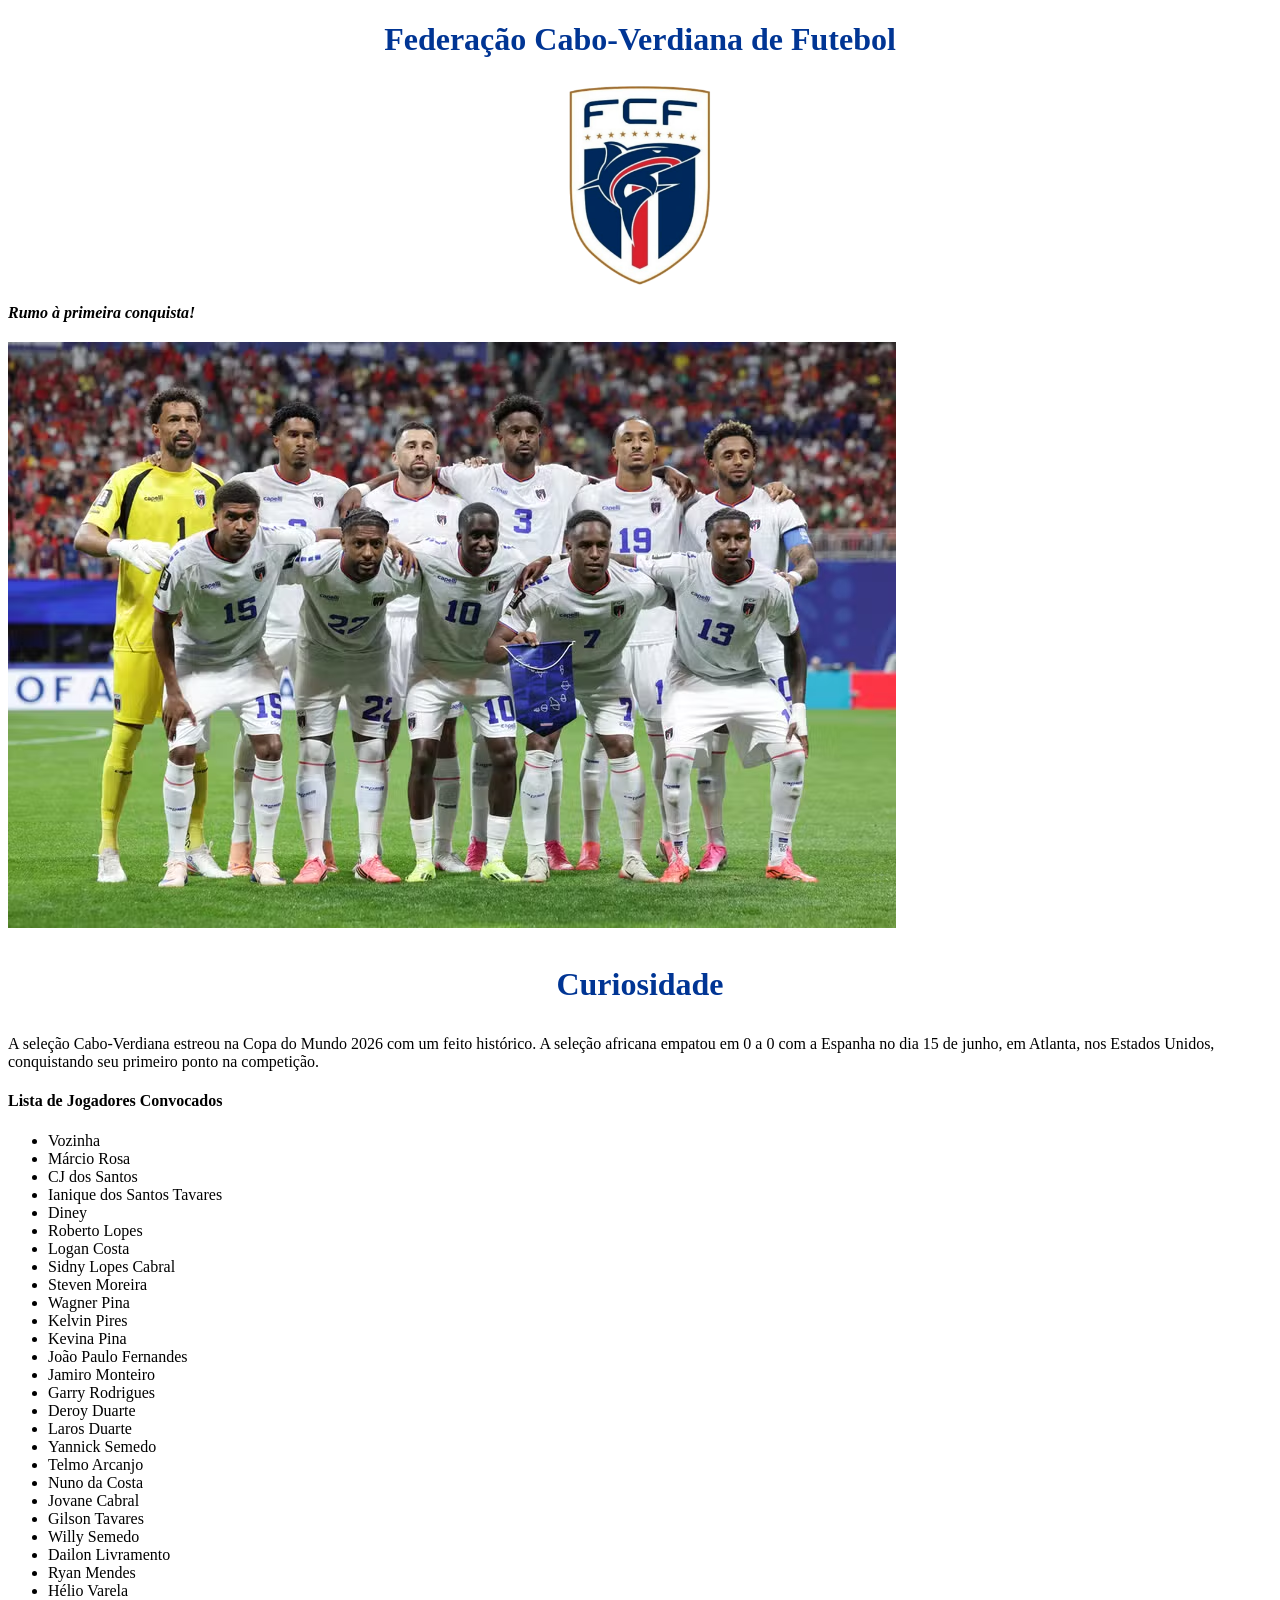
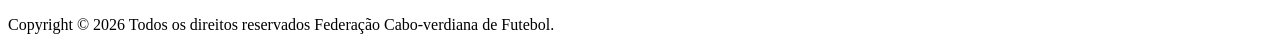
==== index.html @ b95455f9 "first commit" ====
<!DOCTYPE html> 
<html lang="pt-BR">
<head>
    <meta charset="UTF-8">
    <meta name="viewport" content="width=device-width, initial-scale=1.0">
    <link rel="stylesheet" href="./assets/css/index.css">
    <title>Cabo Verde</title>
</head>

<body>
    <h1 class="title">Federação Cabo-Verdiana de Futebol</h1>
    <img src="./assets/imagens/Federação_Cabo-Verdiana_de_Futebol.png" alt="Logo da Federação Cabo-Verdiana de Futebol" WIDTH="100" HEIGHT="150" id="logo">
    <p><strong><i>Rumo à primeira conquista!</i></strong></p>
    <h2><img src="./assets/imagens/2026-06-15t160135z-603117079-up1em6f18il2g-rtrmadp-3-soccer-worldcup-esp-cpv.avif" alt="Cabo Verde Foto Oficial"></h2>
    <h3 class="title">Curiosidade</h3>
    <p>A seleção Cabo-Verdiana estreou na Copa do Mundo 2026 com um feito histórico. A seleção africana empatou em 0 a 0 com a Espanha no dia 15 de junho, em Atlanta, nos Estados Unidos, conquistando seu primeiro ponto na competição.</p>
    <h4>Lista de Jogadores Convocados</h4>
    <ul>
        <li>Vozinha</li>
        <li>Márcio Rosa</li>
        <li>CJ dos Santos</li>
        <li>Ianique dos Santos Tavares</li>
        <li>Diney</li>
        <li>Roberto Lopes</li>
        <li>Logan Costa</li>
        <li>Sidny Lopes Cabral</li>
        <li>Steven Moreira</li>
        <li>Wagner Pina</li>
        <li>Kelvin Pires</li>
        <li>Kevina Pina</li>
        <li>João Paulo Fernandes</li>
        <li>Jamiro Monteiro</li>
        <li>Garry Rodrigues</li>
        <li>Deroy Duarte</li>
        <li>Laros Duarte</li>
        <li>Yannick Semedo</li>
        <li>Telmo Arcanjo</li>
        <li>Nuno da Costa</li>
        <li>Jovane Cabral</li>
        <li>Gilson Tavares</li>
        <li>Willy Semedo</li>
        <li>Dailon Livramento</li>
        <li>Ryan Mendes</li>
        <li>Hélio Varela</li>
    </ul>  
</body>

<footer>
    <p>Copyright © 2026 Todos os direitos reservados Federação Cabo-verdiana de Futebol.</p>
</footer>   

</html>
---- assets/css/index.css ----
.title {
    color: #003594;
    font-size: 2em;
    text-align: center;
}  

#logo {
    display: block;
    margin: 0 auto;
    width: 150px;
    height: auto;
}
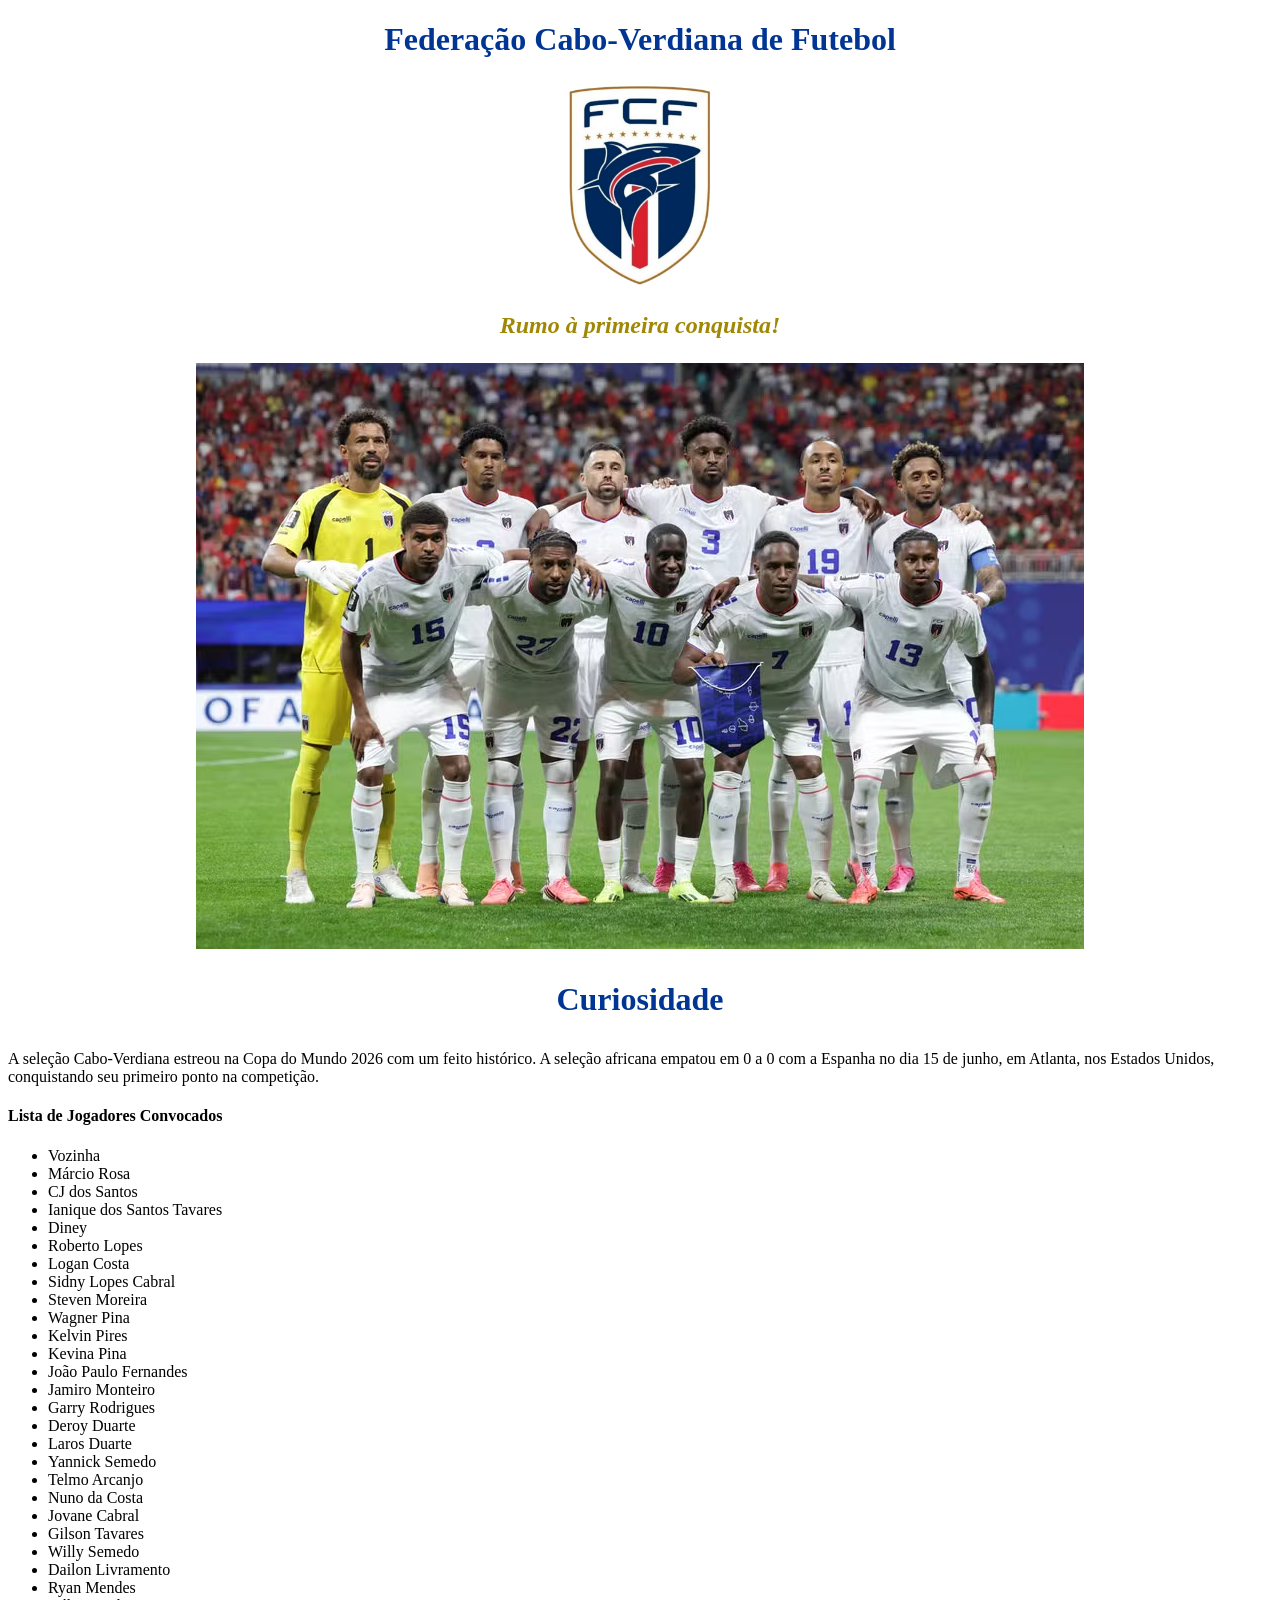
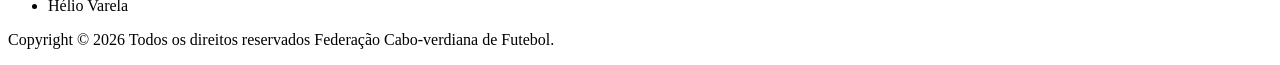
==== commit 277ed399: "styles home page" ====
--- a/index.html
+++ b/index.html
@@ -10,8 +10,8 @@
 <body>
     <h1 class="title">Federação Cabo-Verdiana de Futebol</h1>
     <img src="./assets/imagens/Federação_Cabo-Verdiana_de_Futebol.png" alt="Logo da Federação Cabo-Verdiana de Futebol" WIDTH="100" HEIGHT="150" id="logo">
-    <p><strong><i>Rumo à primeira conquista!</i></strong></p>
-    <h2><img src="./assets/imagens/2026-06-15t160135z-603117079-up1em6f18il2g-rtrmadp-3-soccer-worldcup-esp-cpv.avif" alt="Cabo Verde Foto Oficial"></h2>
+    <p class="motivacional"><strong><i>Rumo à primeira conquista!</i></strong></p>
+    <h2><img src="./assets/imagens/2026-06-15t160135z-603117079-up1em6f18il2g-rtrmadp-3-soccer-worldcup-esp-cpv.avif" id="foto-oficial" alt="Cabo Verde Foto Oficial"></h2>
     <h3 class="title">Curiosidade</h3>
     <p>A seleção Cabo-Verdiana estreou na Copa do Mundo 2026 com um feito histórico. A seleção africana empatou em 0 a 0 com a Espanha no dia 15 de junho, em Atlanta, nos Estados Unidos, conquistando seu primeiro ponto na competição.</p>
     <h4>Lista de Jogadores Convocados</h4>
--- a/assets/css/index.css
+++ b/assets/css/index.css
@@ -9,4 +9,17 @@
     margin: 0 auto;
     width: 150px;
     height: auto;
+}
+
+#foto-oficial {
+    display: block;
+    margin: 20px auto;
+    width: auto;
+    height: auto;
+}
+
+.motivacional {
+    text-align: center;
+    font-size: 1.5em;
+    color:  #a08804;
 }
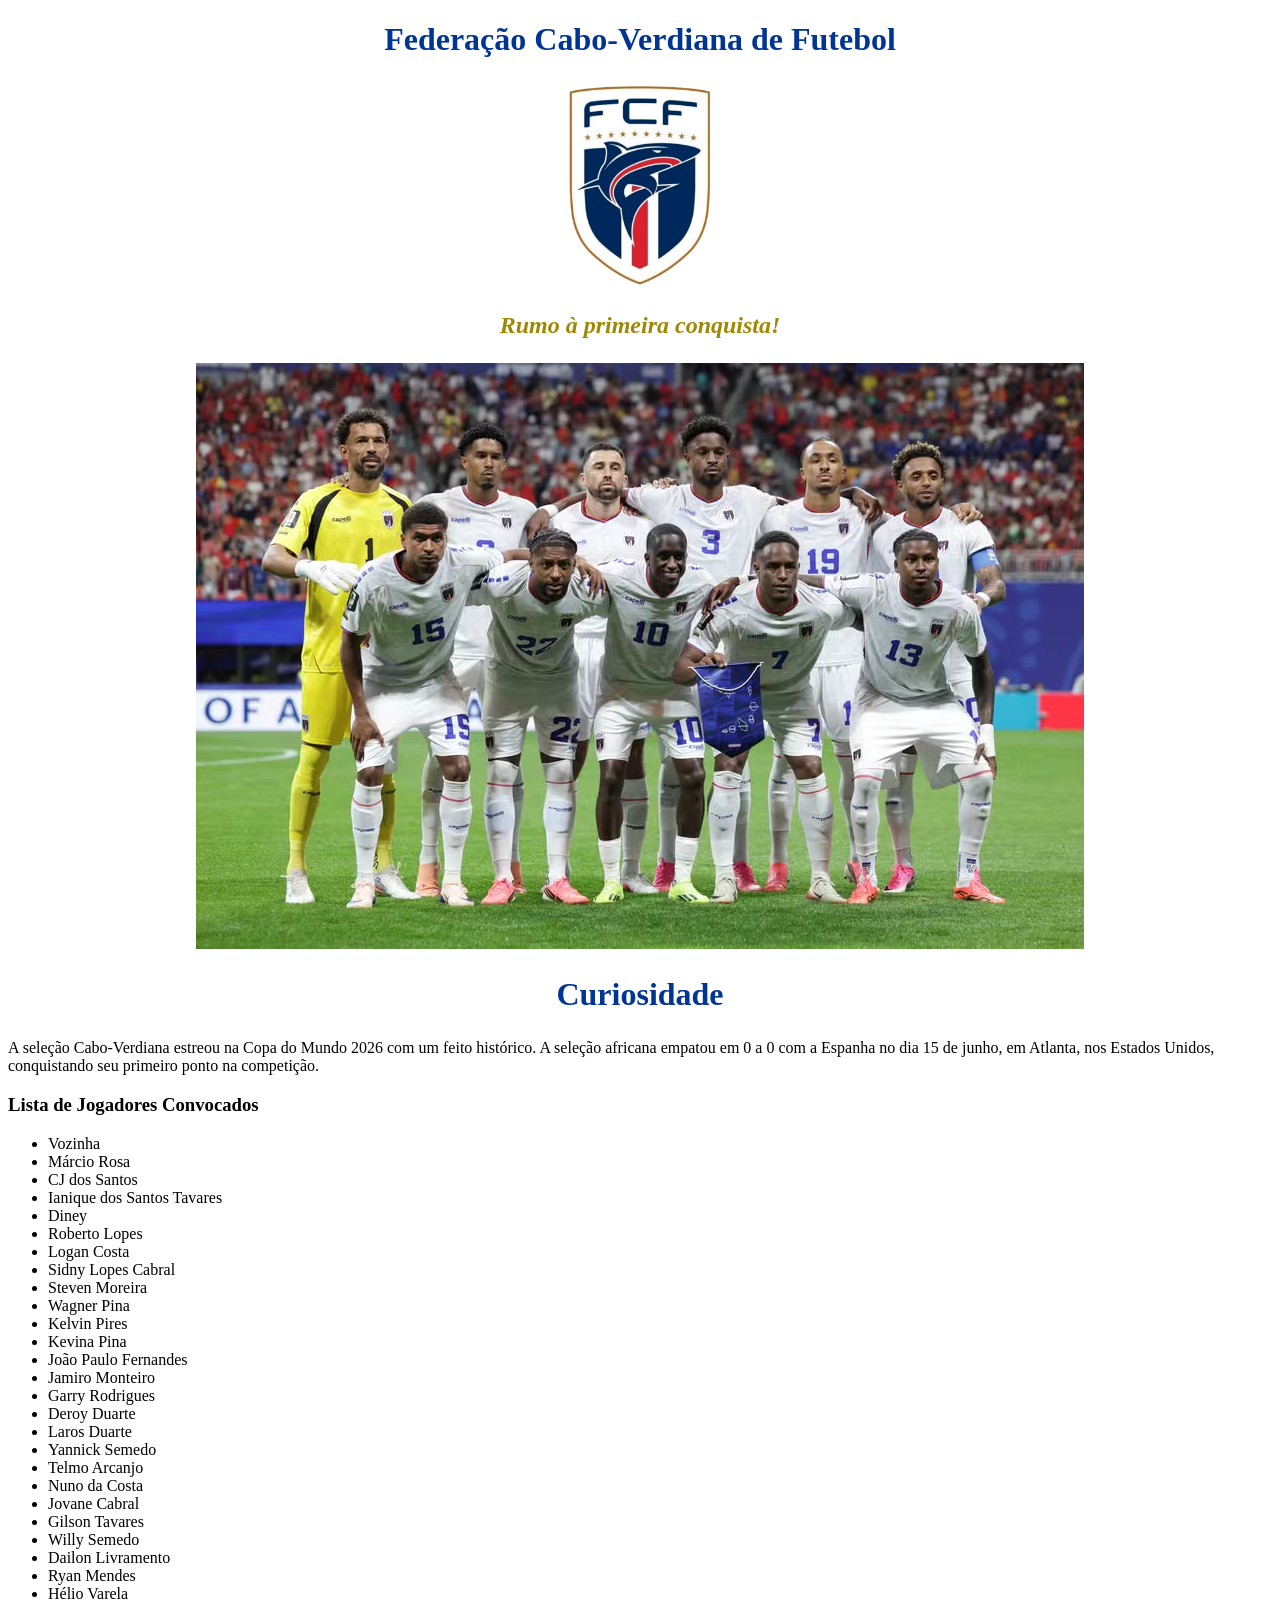
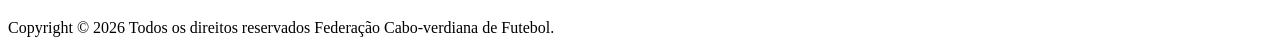
==== commit e77f45a0: "corrigido" ====
--- a/index.html
+++ b/index.html
@@ -11,10 +11,10 @@
     <h1 class="title">Federação Cabo-Verdiana de Futebol</h1>
     <img src="./assets/imagens/Federação_Cabo-Verdiana_de_Futebol.png" alt="Logo da Federação Cabo-Verdiana de Futebol" WIDTH="100" HEIGHT="150" id="logo">
     <p class="motivacional"><strong><i>Rumo à primeira conquista!</i></strong></p>
-    <h2><img src="./assets/imagens/2026-06-15t160135z-603117079-up1em6f18il2g-rtrmadp-3-soccer-worldcup-esp-cpv.avif" id="foto-oficial" alt="Cabo Verde Foto Oficial"></h2>
-    <h3 class="title">Curiosidade</h3>
+    <img src="./assets/imagens/2026-06-15t160135z-603117079-up1em6f18il2g-rtrmadp-3-soccer-worldcup-esp-cpv.avif" id="foto-oficial" alt="Cabo Verde Foto Oficial">
+    <h2 class="title">Curiosidade</h2>
     <p>A seleção Cabo-Verdiana estreou na Copa do Mundo 2026 com um feito histórico. A seleção africana empatou em 0 a 0 com a Espanha no dia 15 de junho, em Atlanta, nos Estados Unidos, conquistando seu primeiro ponto na competição.</p>
-    <h4>Lista de Jogadores Convocados</h4>
+    <h3>Lista de Jogadores Convocados</h3>
     <ul>
         <li>Vozinha</li>
         <li>Márcio Rosa</li>
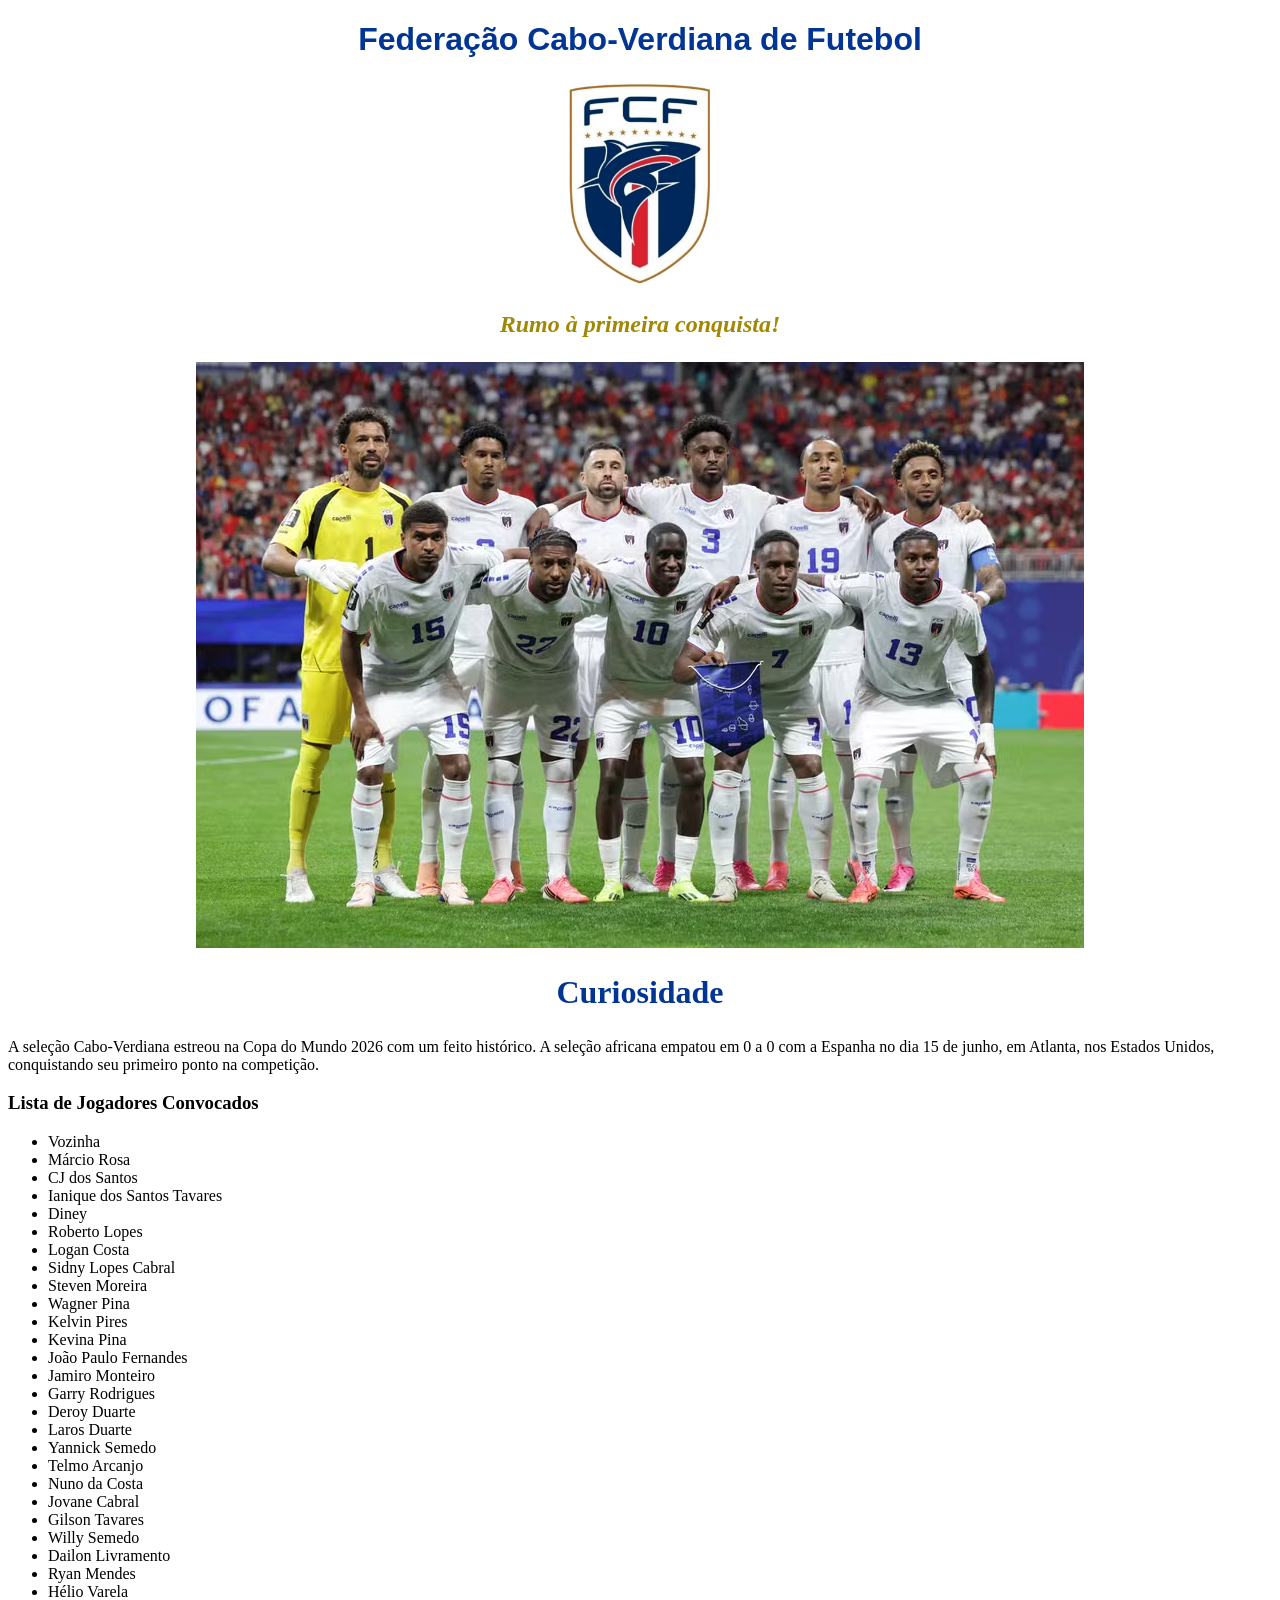
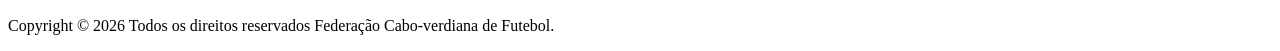
==== commit f44f68c9: "atividade 5 Copa do Mundo FASE 2" ====
--- a/index.html
+++ b/index.html
@@ -3,17 +3,22 @@
 <head>
     <meta charset="UTF-8">
     <meta name="viewport" content="width=device-width, initial-scale=1.0">
-    <link rel="stylesheet" href="./assets/css/index.css">
+    <link rel="stylesheet" href="./assets/css/style.css">
     <title>Cabo Verde</title>
 </head>
 
 <body>
-    <h1 class="title">Federação Cabo-Verdiana de Futebol</h1>
-    <img src="./assets/imagens/Federação_Cabo-Verdiana_de_Futebol.png" alt="Logo da Federação Cabo-Verdiana de Futebol" WIDTH="100" HEIGHT="150" id="logo">
+    <h1 class="title"onclick="mensagem()"onmousemove="mudar_cor()" onmouseout="retornar_cor()">Federação Cabo-Verdiana de Futebol</h1>
+    <img src="./assets/imagens/federacao-cabo-verdiana-de-futebol.png" alt="Logo da Federação Cabo-Verdiana de Futebol" WIDTH="100" HEIGHT="150" id="logo">
     <p class="motivacional"><strong><i>Rumo à primeira conquista!</i></strong></p>
-    <img src="./assets/imagens/2026-06-15t160135z-603117079-up1em6f18il2g-rtrmadp-3-soccer-worldcup-esp-cpv.avif" id="foto-oficial" alt="Cabo Verde Foto Oficial">
+    <img src="./assets/imagens/2026-06-15t160135z-603117079-up1em6f18il2g-rtrmadp-3-soccer-worldcup-esp-cpv.avif"
+        id="foto-oficial"
+        alt="Cabo Verde Foto Oficial"
+        onclick="trocar_imagem()"
+        onmousemove="aumentar_imagem()"
+        onmouseout="diminuir_imagem()">
     <h2 class="title">Curiosidade</h2>
-    <p>A seleção Cabo-Verdiana estreou na Copa do Mundo 2026 com um feito histórico. A seleção africana empatou em 0 a 0 com a Espanha no dia 15 de junho, em Atlanta, nos Estados Unidos, conquistando seu primeiro ponto na competição.</p>
+    <p id="curiosidade" ondblclick="nova_curiosidade()">A seleção Cabo-Verdiana estreou na Copa do Mundo 2026 com um feito histórico. A seleção africana empatou em 0 a 0 com a Espanha no dia 15 de junho, em Atlanta, nos Estados Unidos, conquistando seu primeiro ponto na competição.</p>
     <h3>Lista de Jogadores Convocados</h3>
     <ul>
         <li>Vozinha</li>
@@ -43,6 +48,7 @@
         <li>Ryan Mendes</li>
         <li>Hélio Varela</li>
     </ul>  
+    <script src="./js/script.js"></script>
 </body>
 
 <footer>
--- a/assets/css/style.css
+++ b/assets/css/style.css
@@ -0,0 +1,113 @@
+/* Home Page */
+
+.title {
+    color: #003594;
+    font-size: 2em;
+    text-align: center;
+}  
+
+#logo {
+    display: block;
+    margin: 0 auto;
+    width: 150px;
+    height: auto;
+}
+
+#foto-oficial {
+    display: block;
+    margin: 20px auto;
+    width: auto;
+    height: auto;
+    transition: transform 0.3s;
+}
+
+.motivacional {
+    text-align: center;
+    font-size: 1.5em;
+    color:  #a08804;
+}
+
+
+/* Cadastro */
+
+.textlabel{
+    font-family: Arial, sans-serif;
+    font-size:18px;
+    font-weight: semi-bold;
+    color: #000000;
+    margin-bottom: 5px;
+}
+
+h1 {
+    font-family: Arial, sans-serif;
+    font-size: 2em;
+    color: #003594;
+    text-align: center;
+    margin-bottom: 20px;
+}
+
+.campotexto {
+    width: 100%;
+    padding: 10px;
+    font-size: 16px;
+    border: 1px solid #ccc;
+    border-radius: 4px;
+    box-sizing: border-box;
+    margin-bottom: 15px;
+}
+
+.select {
+    width: 100%;
+    padding: 10px;
+    font-size: 16px;
+    border: 1px solid #ccc;
+    border-radius: 4px;
+    box-sizing: border-box;
+    margin-bottom: 15px;
+}   
+
+.selectlabel {
+    font-family: Arial, sans-serif;
+    font-size: 16px;
+    color: #000000;
+    margin-bottom: 5px;
+}
+
+#enviar {
+    background-color: #003594;
+    color: white;
+    padding: 10px 20px;
+    border: none;
+    border-radius: 4px;
+    cursor: pointer;
+    font-size: 16px;
+}   
+
+.logo {
+    display: block;
+    margin: 0 auto 20px auto;
+    max-width: 200px;
+    max-height: 150px;
+}
+
+/* Tabela */
+#brasil {
+    color: #dada1c;
+   
+}
+caption {
+   color: #000000;
+}
+
+#escocia {
+    color: #4197dd;
+    
+}
+
+#marrocos {
+    color: rgb(214, 12, 12)
+}
+
+#haiti {
+    color: blue
+}
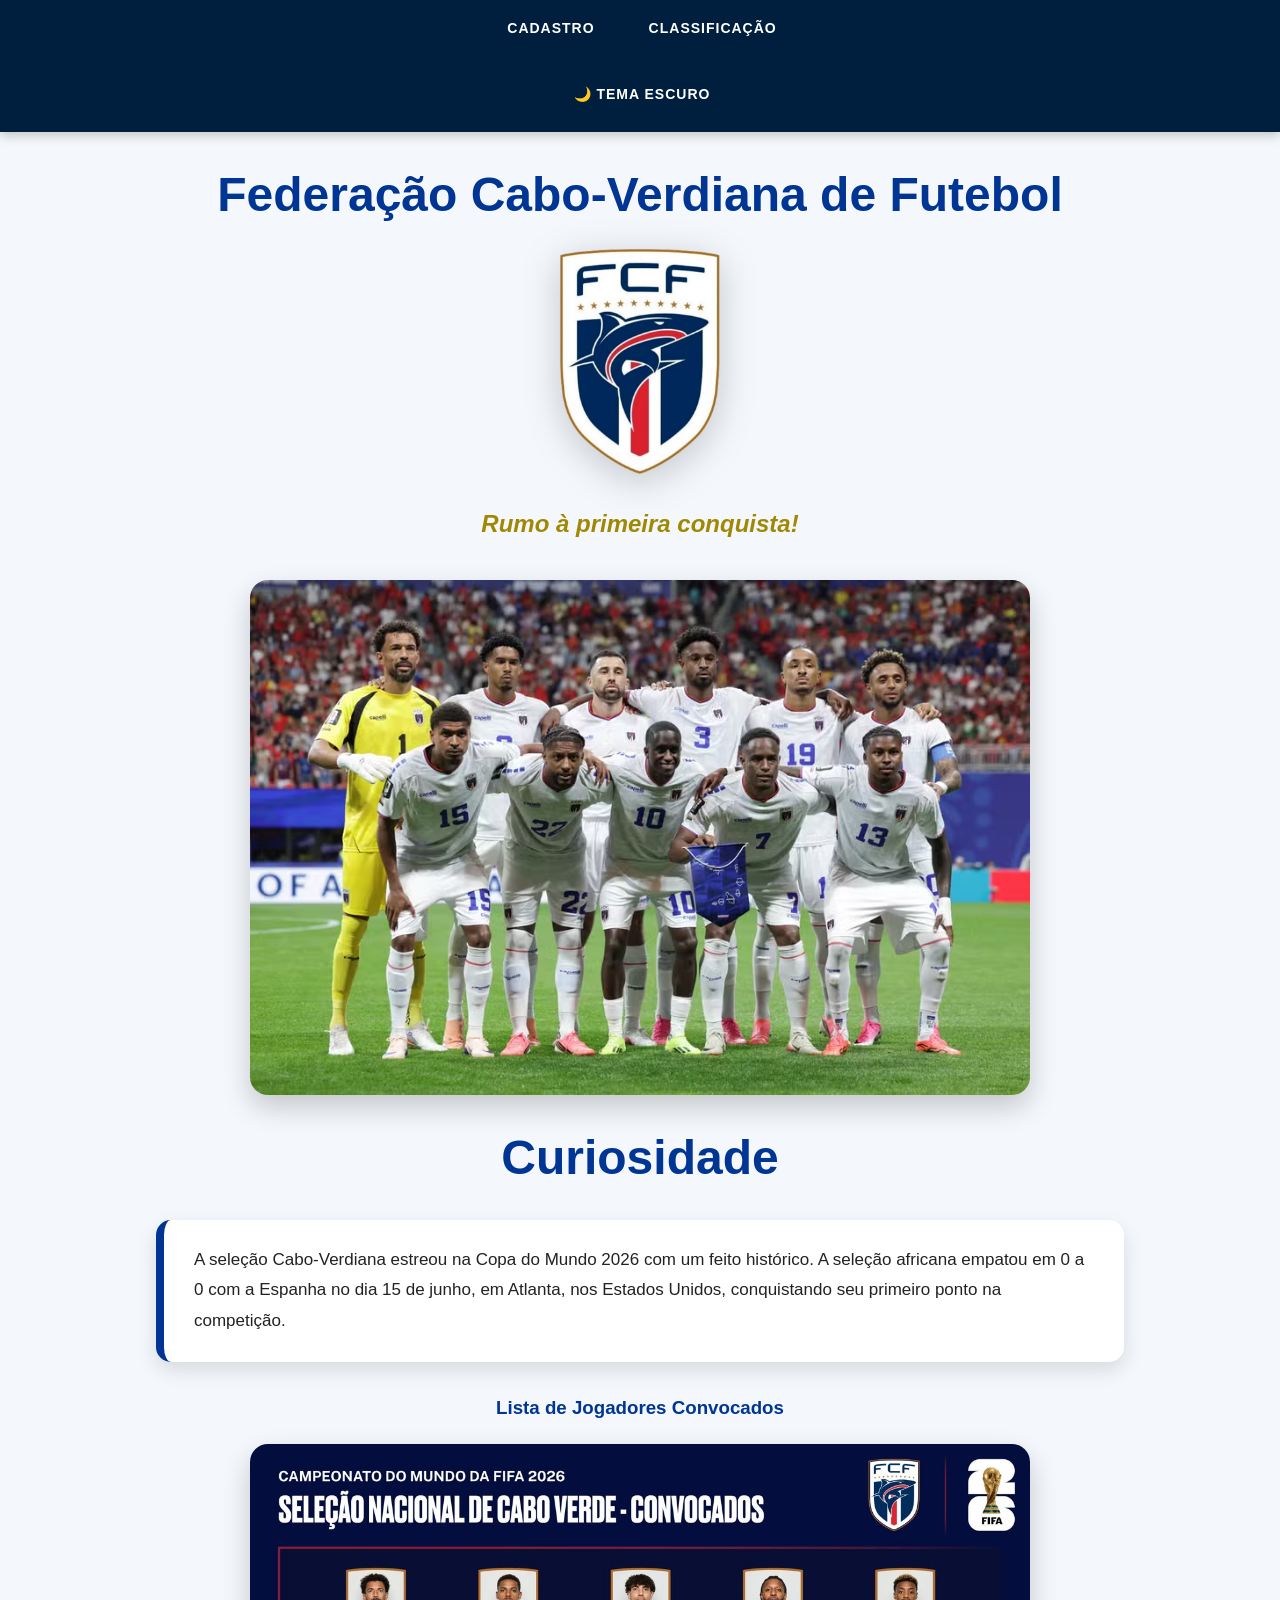
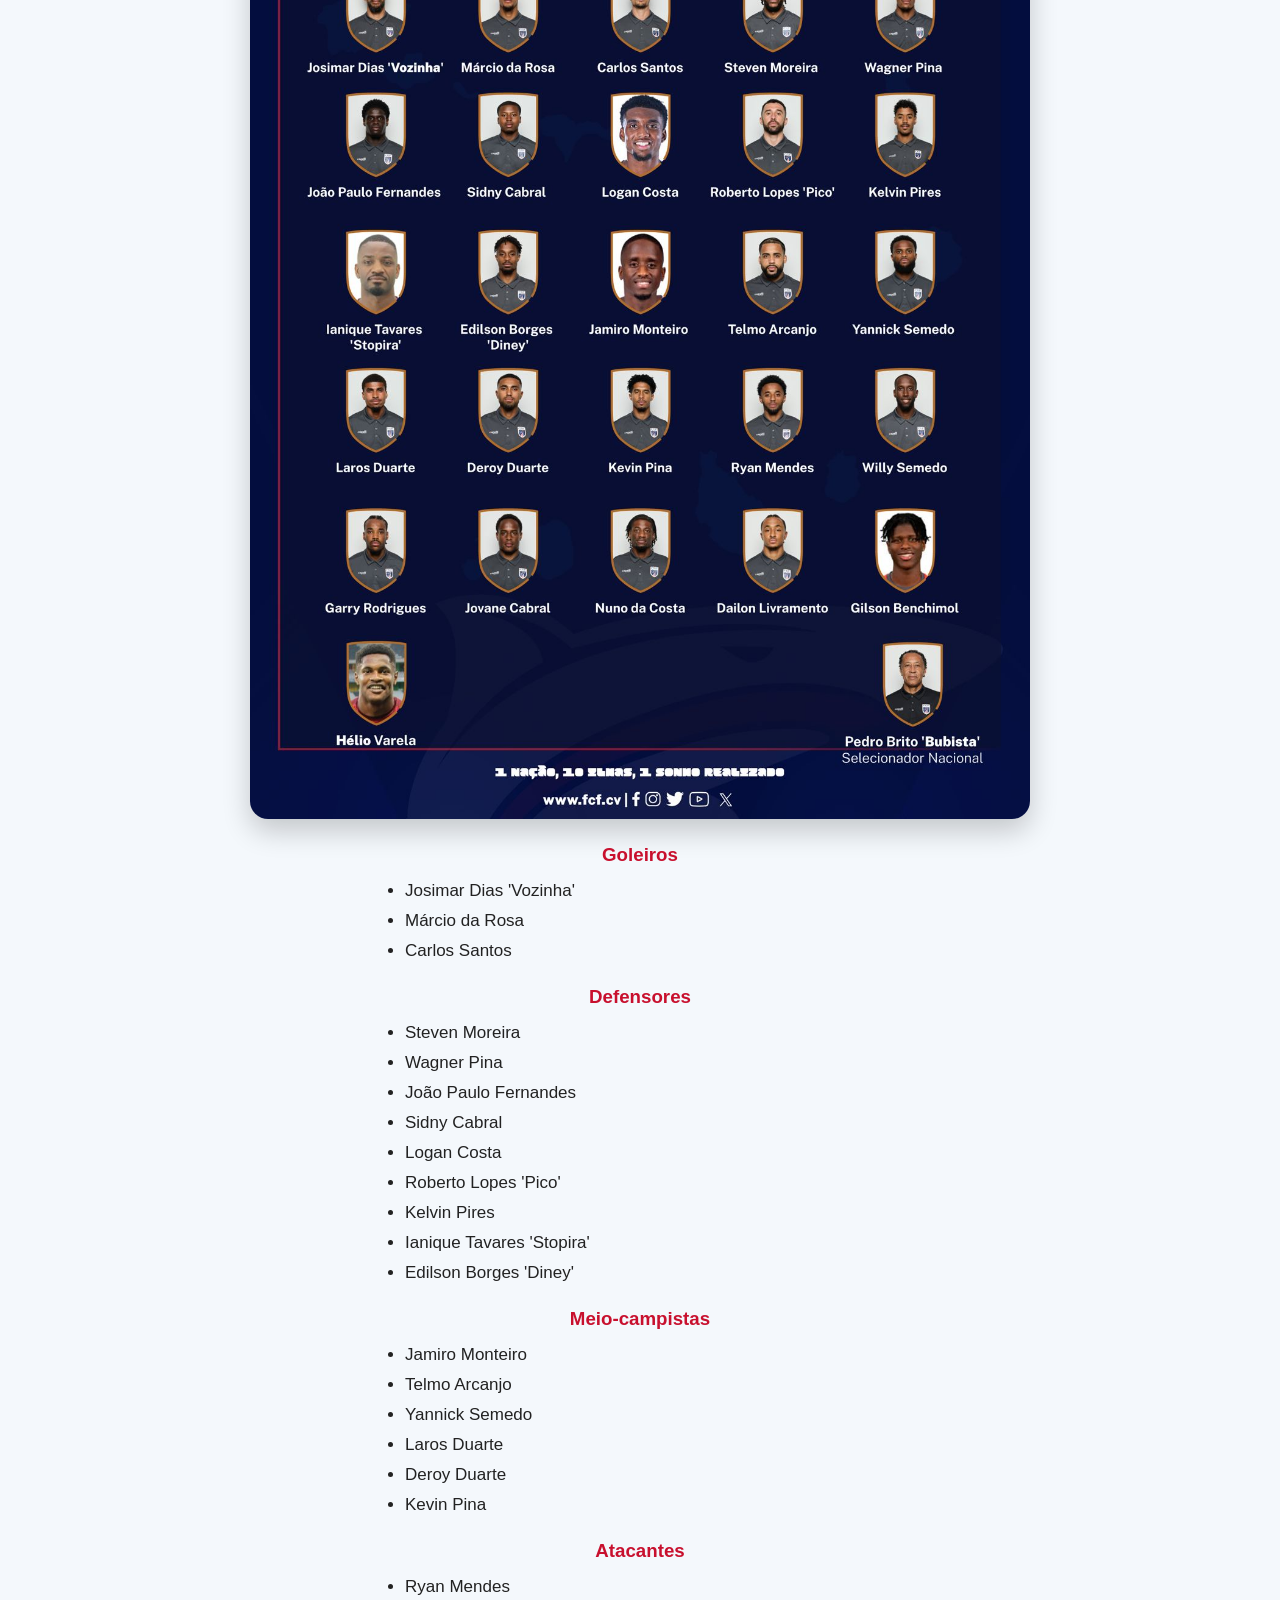
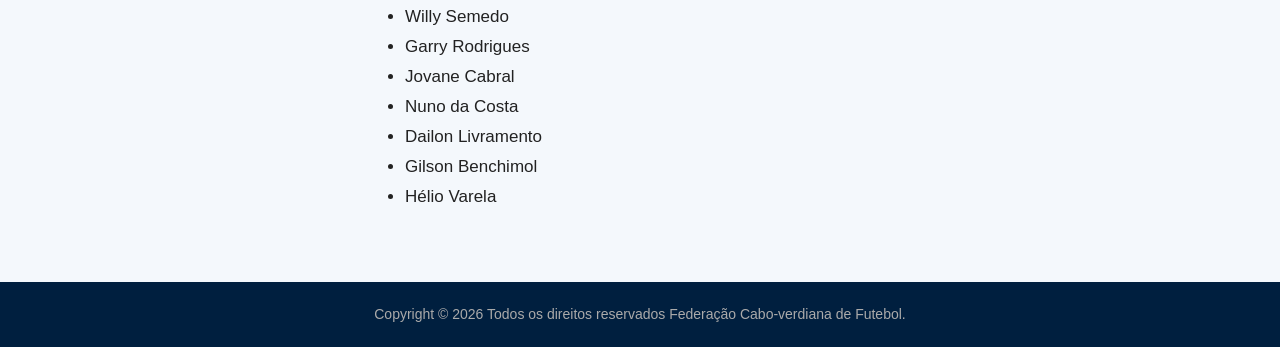
==== commit 22662a04: "Entrega do Projeto Final" ====
--- a/index.html
+++ b/index.html
@@ -1,58 +1,87 @@
-<!DOCTYPE html> 
+<!DOCTYPE html>
 <html lang="pt-BR">
 <head>
-    <meta charset="UTF-8">
-    <meta name="viewport" content="width=device-width, initial-scale=1.0">
-    <link rel="stylesheet" href="./assets/css/style.css">
-    <title>Cabo Verde</title>
+<meta charset="UTF-8">
+<meta name="viewport" content="width=device-width, initial-scale=1.0">
+<link rel="stylesheet" href="./assets/css/style.css">
+<title>Cabo Verde</title>
 </head>
 
-<body>
-    <h1 class="title"onclick="mensagem()"onmousemove="mudar_cor()" onmouseout="retornar_cor()">Federação Cabo-Verdiana de Futebol</h1>
-    <img src="./assets/imagens/federacao-cabo-verdiana-de-futebol.png" alt="Logo da Federação Cabo-Verdiana de Futebol" WIDTH="100" HEIGHT="150" id="logo">
-    <p class="motivacional"><strong><i>Rumo à primeira conquista!</i></strong></p>
-    <img src="./assets/imagens/2026-06-15t160135z-603117079-up1em6f18il2g-rtrmadp-3-soccer-worldcup-esp-cpv.avif"
-        id="foto-oficial"
-        alt="Cabo Verde Foto Oficial"
-        onclick="trocar_imagem()"
-        onmousemove="aumentar_imagem()"
-        onmouseout="diminuir_imagem()">
-    <h2 class="title">Curiosidade</h2>
-    <p id="curiosidade" ondblclick="nova_curiosidade()">A seleção Cabo-Verdiana estreou na Copa do Mundo 2026 com um feito histórico. A seleção africana empatou em 0 a 0 com a Espanha no dia 15 de junho, em Atlanta, nos Estados Unidos, conquistando seu primeiro ponto na competição.</p>
-    <h3>Lista de Jogadores Convocados</h3>
-    <ul>
-        <li>Vozinha</li>
-        <li>Márcio Rosa</li>
-        <li>CJ dos Santos</li>
-        <li>Ianique dos Santos Tavares</li>
-        <li>Diney</li>
-        <li>Roberto Lopes</li>
-        <li>Logan Costa</li>
-        <li>Sidny Lopes Cabral</li>
-        <li>Steven Moreira</li>
-        <li>Wagner Pina</li>
-        <li>Kelvin Pires</li>
-        <li>Kevina Pina</li>
-        <li>João Paulo Fernandes</li>
-        <li>Jamiro Monteiro</li>
-        <li>Garry Rodrigues</li>
-        <li>Deroy Duarte</li>
-        <li>Laros Duarte</li>
-        <li>Yannick Semedo</li>
-        <li>Telmo Arcanjo</li>
-        <li>Nuno da Costa</li>
-        <li>Jovane Cabral</li>
-        <li>Gilson Tavares</li>
-        <li>Willy Semedo</li>
-        <li>Dailon Livramento</li>
-        <li>Ryan Mendes</li>
-        <li>Hélio Varela</li>
-    </ul>  
-    <script src="./js/script.js"></script>
-</body>
+<body onload="boasVindas()">
+<nav>
+<ul>
+<li><a href="pages/cadastro_torcedores.html">Cadastro</a></li>
+<li><a href="pages/tabela_grupos.html">Classificação</a></li>
+<li>
+<button type="button" onclick="alternarTema()" id="tema">
+🌙 Tema Escuro
+</button>
+</li>
+</ul>
+</nav>
+
+<div class="container">
+<h1 class="title" onclick="mensagem()" onmousemove="mudar_cor()" onmouseout="retornar_cor()">Federação Cabo-Verdiana de Futebol</h1>
+<img src="./assets/imagens/federacao-cabo-verdiana-de-futebol.png" alt="Logo da Federação Cabo-Verdiana de Futebol" id="logo">
+<p class="motivacional"><strong><i>Rumo à primeira conquista!</i></strong></p>
+
+<img src="./assets/imagens/2026-06-15t160135z-603117079-up1em6f18il2g-rtrmadp-3-soccer-worldcup-esp-cpv.avif" id="foto-oficial" alt="Cabo Verde Foto Oficial" onclick="trocar_imagem()" onmousemove="aumentar_imagem()" onmouseout="diminuir_imagem()">
+
+<h2 class="title">Curiosidade</h2>
+<p id="curiosidade" ondblclick="nova_curiosidade()">A seleção Cabo-Verdiana estreou na Copa do Mundo 2026 com um feito histórico. A seleção africana empatou em 0 a 0 com a Espanha no dia 15 de junho, em Atlanta, nos Estados Unidos, conquistando seu primeiro ponto na competição.</p>
+
+<h3>Lista de Jogadores Convocados</h3>
+<img src="./assets/imagens/convocados.jpeg" id="foto-convocados" alt="Jogadores Convocados" onclick="trocar_imagem_convocados()" onmousemove="aumentar_imagem_convocados()" onmouseout="diminuir_imagem_convocados()" style="display: block; width: 100%; max-width: 780px; margin: 25px auto; border-radius: 18px; box-shadow: 0 12px 28px rgba(0,0,0,.20); transition: transform .3s;">
+
+<h3 class="posicao">Goleiros</h3>
+<ul>
+    <li>Josimar Dias 'Vozinha'</li>
+    <li>Márcio da Rosa</li>
+    <li>Carlos Santos</li>
+</ul>
+
+<h3 class="posicao">Defensores</h3>
+<ul>
+    <li>Steven Moreira</li>
+    <li>Wagner Pina</li>
+    <li>João Paulo Fernandes</li>
+    <li>Sidny Cabral</li>
+    <li>Logan Costa</li>
+    <li>Roberto Lopes 'Pico'</li>
+    <li>Kelvin Pires</li>
+    <li>Ianique Tavares 'Stopira'</li>
+    <li>Edilson Borges 'Diney'</li>
+</ul>
+
+<h3 class="posicao">Meio-campistas</h3>
+<ul>
+    <li>Jamiro Monteiro</li>
+    <li>Telmo Arcanjo</li>
+    <li>Yannick Semedo</li>
+    <li>Laros Duarte</li>
+    <li>Deroy Duarte</li>
+    <li>Kevin Pina</li>
+</ul>
+
+<h3 class="posicao">Atacantes</h3>
+<ul>
+    <li>Ryan Mendes</li>
+    <li>Willy Semedo</li>
+    <li>Garry Rodrigues</li>
+    <li>Jovane Cabral</li>
+    <li>Nuno da Costa</li>
+    <li>Dailon Livramento</li>
+    <li>Gilson Benchimol</li>
+    <li>Hélio Varela</li>
+</ul>
+</div>
 
 <footer>
-    <p>Copyright © 2026 Todos os direitos reservados Federação Cabo-verdiana de Futebol.</p>
-</footer>   
+<div class="sub-footer">
+<p>Copyright © 2026 Todos os direitos reservados Federação Cabo-verdiana de Futebol.</p>
+</div>
+</footer>
 
-</html>
+<script src="./js/script.js"></script>
+</body>
+</html>
--- a/assets/css/style.css
+++ b/assets/css/style.css
@@ -1,113 +1,420 @@
-/* Home Page */
+/* ===========================
+   CONFIGURAÇÕES GERAIS
+=========================== */
+
+body {
+    font-family: Arial, Helvetica, sans-serif;
+    background: #f4f8fc;
+    color: #222;
+    margin: 0;
+    padding: 0;
+    transition: background .3s, color .3s;
+    display: flex;
+    flex-direction: column;
+    min-height: 100vh;
+}
+
+.container {
+    max-width: 1200px;
+    margin: 0 auto;
+    padding: 25px;
+    flex: 1;
+    width: 100%;
+    box-sizing: border-box;
+}
+
+h1, h2, h3 {
+    color: #003594;
+    text-align: center;
+    margin-top: 25px;
+    margin-bottom: 15px;
+}
+
+.posicao {
+    color: #c8102e !important;
+}
 
 .title {
+    font-size: 48px;
+    font-weight: 800;
+    text-align: center;
     color: #003594;
-    font-size: 2em;
-    text-align: center;
-}  
+    margin: 10px 0 15px;
+}
+
+p {
+    line-height: 1.8;
+    font-size: 17px;
+}
+
+/* ===========================
+   HEADER OFICIAL FCF
+=========================== */
+
+nav {
+    background-color: #001f3f;
+    width: 100%;
+    display: flex;
+    justify-content: center;
+    align-items: center;
+    min-height: 60px;
+    box-shadow: 0 4px 10px rgba(0,0,0,0.2);
+}
+
+nav ul {
+    display: flex;
+    justify-content: center;
+    align-items: center;
+    flex-wrap: wrap;
+    list-style: none;
+    padding: 0;
+    margin: 0;
+}
+
+nav a {
+    display: inline-flex;
+    align-items: center;
+    justify-content: center;
+    color: #ffffff;
+    background: transparent;
+    padding: 20px 25px;
+    text-decoration: none;
+    font-weight: bold;
+    text-transform: uppercase;
+    font-size: 14px;
+    letter-spacing: 1px;
+    border-left: 4px solid transparent;
+    transition: .3s;
+}
+
+nav a:hover {
+    border-left: 4px solid #c8102e;
+    background-color: rgba(255, 255, 255, 0.05);
+}
+
+/* ===========================
+   BOTÃO TEMA (HEADER)
+=========================== */
+
+#tema {
+    display: inline-flex;
+    align-items: center;
+    justify-content: center;
+    font-family: inherit;
+    background: transparent;
+    color: white;
+    border: none;
+    padding: 20px 25px;
+    font-size: 14px;
+    font-weight: bold;
+    text-transform: uppercase;
+    letter-spacing: 1px;
+    cursor: pointer;
+    border-left: 4px solid transparent;
+    transition: .3s;
+}
+
+#tema:hover {
+    border-left: 4px solid #c8102e;
+    background-color: rgba(255, 255, 255, 0.05);
+}
+
+/* ===========================
+   HOME
+=========================== */
 
 #logo {
     display: block;
-    margin: 0 auto;
-    width: 150px;
+    margin: 20px auto;
+    width: 170px;
     height: auto;
+    filter: drop-shadow(0 8px 18px rgba(0,0,0,.20));
 }
 
 #foto-oficial {
     display: block;
-    margin: 20px auto;
-    width: auto;
-    height: auto;
-    transition: transform 0.3s;
+    width: 100%;
+    max-width: 780px;
+    margin: 35px auto;
+    border-radius: 18px;
+    box-shadow: 0 12px 28px rgba(0,0,0,.20);
+    transition: transform .3s;
 }
 
 .motivacional {
     text-align: center;
-    font-size: 1.5em;
-    color:  #a08804;
-}
-
-
-/* Cadastro */
-
-.textlabel{
-    font-family: Arial, sans-serif;
-    font-size:18px;
-    font-weight: semi-bold;
-    color: #000000;
-    margin-bottom: 5px;
-}
-
-h1 {
-    font-family: Arial, sans-serif;
-    font-size: 2em;
+    font-size: 24px;
+    font-weight: bold;
+    color: #a08804;
+    margin-bottom: 30px;
+}
+
+#curiosidade {
+    max-width: 900px;
+    margin: 35px auto;
+    background: #ffffff;
+    padding: 25px 30px;
+    border-left: 8px solid #003594;
+    border-radius: 15px;
+    box-shadow: 0 8px 20px rgba(0,0,0,.12);
+    line-height: 1.8;
+    font-size: 17px;
+}
+
+ul {
+    max-width: 500px;
+    margin: 0 auto;
+    padding-left: 30px;
+}
+
+ul li {
+    margin-bottom: 10px;
+    font-size: 17px;
+    transition: .2s;
+}
+
+ul li:hover {
     color: #003594;
-    text-align: center;
-    margin-bottom: 20px;
-}
-
-.campotexto {
-    width: 100%;
-    padding: 10px;
+    transform: translateX(5px);
+}
+
+/* ===========================
+   FORMULÁRIO
+=========================== */
+
+form {
+    max-width: 700px;
+    margin: 40px auto;
+    background: white;
+    padding: 35px;
+    border-radius: 15px;
+    box-shadow: 0 5px 20px rgba(0,0,0,.15);
+}
+
+.logo {
+    display: block;
+    margin: 0 auto 20px;
+    max-width: 180px;
+}
+
+.textlabel, .selectlabel {
+    display: block;
+    font-size: 17px;
+    font-weight: bold;
+    margin-bottom: 6px;
+}
+
+.campotexto, .select {
+    width: 100%;
+    padding: 12px;
+    margin-bottom: 18px;
     font-size: 16px;
     border: 1px solid #ccc;
-    border-radius: 4px;
+    border-radius: 8px;
     box-sizing: border-box;
+    transition: .3s;
+}
+
+.campotexto:focus, .select:focus {
+    border: 2px solid #003594;
+    outline: none;
+}
+
+#enviar {
+    width: 100%;
+    padding: 15px;
+    background: #003594;
+    color: white;
+    border: none;
+    border-radius: 10px;
+    font-size: 18px;
+    font-weight: bold;
+    cursor: pointer;
+    transition: .3s;
+}
+
+#enviar:hover {
+    background: #a08804;
+}
+
+/* ===========================
+   RESULTADO
+=========================== */
+
+#exibir_resultado {
+    max-width: 700px;
+    margin: 30px auto;
+    background: white;
+    padding: 30px;
+    border-radius: 15px;
+    box-shadow: 0 5px 20px rgba(0,0,0,.15);
+    line-height: 2;
+    font-size: 18px;
+}
+
+#sucesso_cadastro {
+    display: block;
+    margin: 30px auto;
+    max-width: 600px;
+    width: 90%;
+    border-radius: 15px;
+    box-shadow: 0 8px 20px rgba(0,0,0,.25);
+}
+
+/* ===========================
+   TABELA
+=========================== */
+
+.bandeira {
+    width: 22px;
+    height: 16px;
+    object-fit: cover;
+    margin-right: 8px;
+    border-radius: 3px;
+    vertical-align: middle;
+}
+
+table {
+    width: 90%;
+    margin: 40px auto;
+    border-collapse: separate;
+    border-spacing: 0;
+    text-align: center;
+    background: white;
+    border-radius: 12px;
+    box-shadow: 0 5px 20px rgba(0,0,0,.15);
+    border: 1px solid #888;
+}
+
+thead th:first-child {
+    border-top-left-radius: 12px;
+}
+
+thead th:last-child {
+    border-top-right-radius: 12px;
+}
+
+tbody tr:last-child td:first-child {
+    border-bottom-left-radius: 12px;
+}
+
+tbody tr:last-child td:last-child {
+    border-bottom-right-radius: 12px;
+}
+
+caption {
+    font-size: 28px;
+    font-weight: bold;
+    color: #003594;
     margin-bottom: 15px;
 }
 
-.select {
-    width: 100%;
-    padding: 10px;
-    font-size: 16px;
-    border: 1px solid #ccc;
-    border-radius: 4px;
-    box-sizing: border-box;
-    margin-bottom: 15px;
-}   
-
-.selectlabel {
-    font-family: Arial, sans-serif;
-    font-size: 16px;
-    color: #000000;
-    margin-bottom: 5px;
-}
-
-#enviar {
-    background-color: #003594;
-    color: white;
-    padding: 10px 20px;
-    border: none;
-    border-radius: 4px;
-    cursor: pointer;
-    font-size: 16px;
-}   
-
-.logo {
-    display: block;
-    margin: 0 auto 20px auto;
-    max-width: 200px;
-    max-height: 150px;
-}
-
-/* Tabela */
-#brasil {
-    color: #dada1c;
-   
-}
-caption {
-   color: #000000;
-}
-
-#escocia {
-    color: #4197dd;
-    
-}
-
-#marrocos {
-    color: rgb(214, 12, 12)
-}
-
-#haiti {
-    color: blue
+th {
+    background: #003594;
+    color: white;
+}
+
+th, td {
+    padding: 15px;
+    border-right: 1px solid #888;
+    border-bottom: 1px solid #888;
+}
+
+th:last-child, td:last-child {
+    border-right: none;
+}
+
+tr:last-child td {
+    border-bottom: none;
+}
+
+td:first-child {
+    text-align: left;
+    padding-left: 40px;
+}
+
+tr:nth-child(even) {
+    background: #e6ebf1;
+}
+
+tr:hover {
+    background: #dfefff;
+}
+
+/* ===========================
+   FOOTER OFICIAL FCF
+=========================== */
+
+footer {
+    background-color: #001f3f;
+    width: 100%;
+    margin-top: 40px;
+}
+
+.sub-footer {
+    background-color: #001f3f;
+    text-align: center;
+    padding: 20px 25px;
+    font-size: 14px;
+    color: #aaaaaa;
+}
+
+.sub-footer p {
+    margin: 0;
+    font-size: 14px;
+}
+
+/* ===========================
+   TEMA ESCURO
+=========================== */
+
+.dark-mode {
+    background: #1c1c1c;
+    color: white;
+}
+
+.dark-mode h1, .dark-mode h2, .dark-mode h3, .dark-mode p, .dark-mode li, .dark-mode label, .dark-mode caption, .dark-mode th, .dark-mode td {
+    color: white;
+}
+
+.dark-mode form, .dark-mode #curiosidade, .dark-mode #exibir_resultado, .dark-mode table {
+    background: #2c2c2c;
+}
+
+.dark-mode input, .dark-mode select {
+    background: #3a3a3a;
+    color: white;
+    border: 1px solid #888;
+}
+
+.dark-mode tr:nth-child(even) {
+    background: #383838;
+}
+
+.dark-mode tr:hover {
+    background: #444;
+}
+
+.dark-mode table, .dark-mode th, .dark-mode td {
+    border-color: #777;
+}
+
+.dark-mode nav, .dark-mode footer {
+    background-color: #001f3f;
+}
+
+.dark-mode nav a, .dark-mode #tema {
+    background: transparent;
+}
+
+.dark-mode nav a:hover, .dark-mode #tema:hover {
+    background-color: rgba(255, 255, 255, 0.1);
+}
+
+.dark-mode .title, .dark-mode form h1, .dark-mode caption, .dark-mode h1, .dark-mode h3:not(.posicao) {
+    color: #66b2ff !important; 
+}
+
+.dark-mode .motivacional {
+  color: #e6c200 !important;
 }
